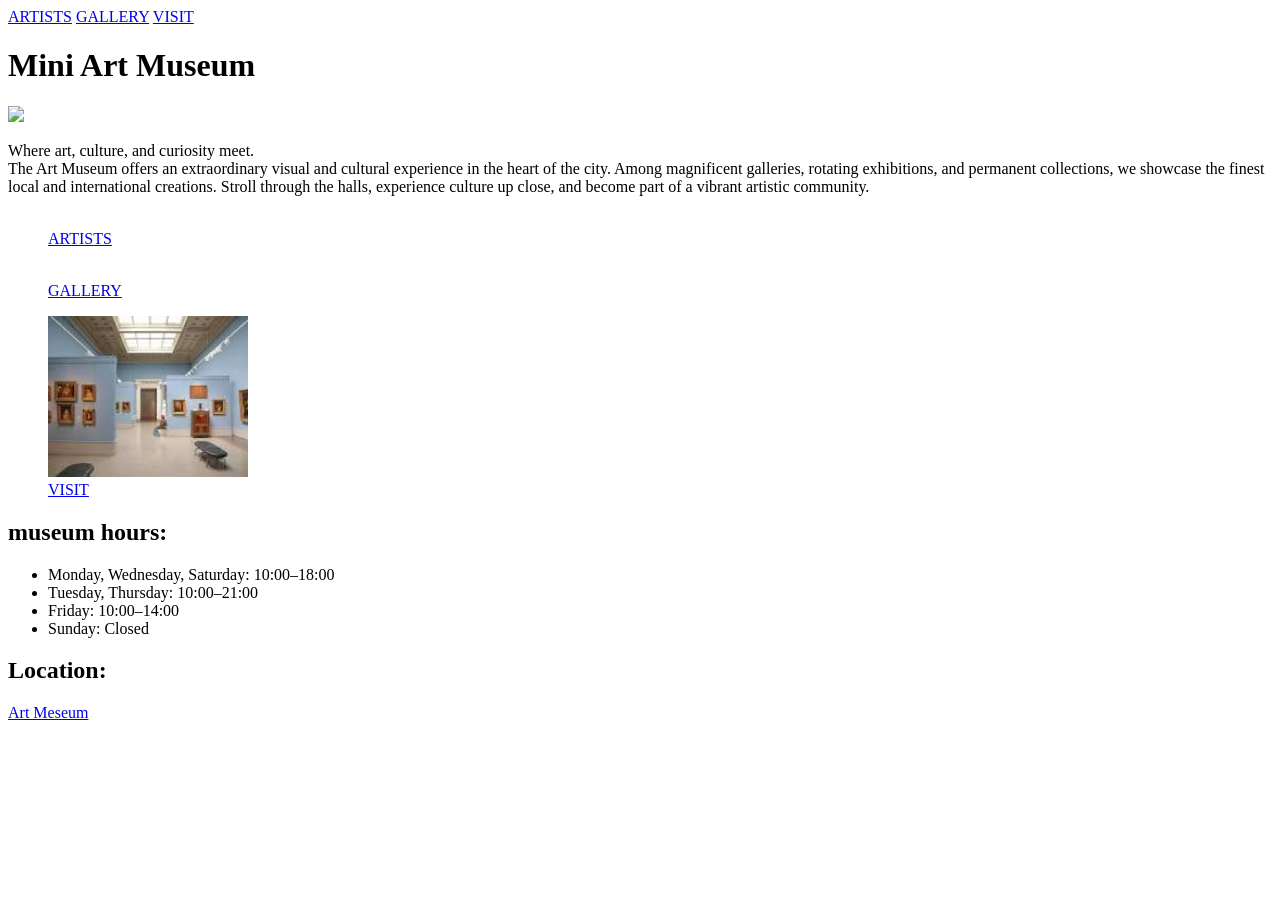
==== index.html @ 14dd8863 "first commit to project" ====
<!doctype html>
<html lang="en">

<head>
  <meta charset="UTF-8" />
  <meta name="viewport" content="width=device-width, initial-scale=1.0" />
  <title>Mini Art Museum - Home</title>
  <link rel="stylesheet" href="css/style.css" />
</head>

<body>
  <main>
    <header>      
      <nav>
        <a href="artists.html">ARTISTS</a>
        <a href="gallery.html">GALLERY</a>
        <a href="visit.html">VISIT</a>
      </nav>
      <h1>Mini Art Museum</h1>
    </header>
    <section>
      <img src="img/logo.svg" width="300">
      <p>
        Where art, culture, and curiosity meet.
        <br>
        The Art Museum offers an extraordinary visual and cultural experience in the heart of the city. Among
        magnificent galleries, rotating exhibitions, and permanent collections, we showcase the finest local and
        international creations. Stroll through the halls, experience culture up close, and become part of a vibrant
        artistic community.
      </p>
    </section>
    <section>
      <nav>
        <figure>
          <img src="img/artist1.jpg" width="200" alt="">
          <figcaption><a href="artists.html">ARTISTS</a></figcaption>
        </figure>
        <figure>
          <img src="img/artwork1.jpg" width="200" alt="">
          <figcaption><a href="gallery.html">GALLERY</a></figcaption>
        </figure>
        <figure>
          <img
            src="[data-uri]"
            width="200" alt="">
          <figcaption><a href="visit.html">VISIT</a></figcaption>
        </figure>
      </nav>
    </section>
    <footer>
      <section>
        <h2>museum hours:</h2>
        <ul>
          <li>Monday, Wednesday, Saturday: 10:00–18:00</li>
          <li>Tuesday, Thursday: 10:00–21:00</li>
          <li>Friday: 10:00–14:00</li>
          <li>Sunday: Closed</li>
        </ul>
        <h2>Location:</h2>
        <a href="https://share.google/jKPVJqtXoD5d5M7cX">Art Meseum</a>
      </section>
    </footer>
  </main>
</body>

</html>
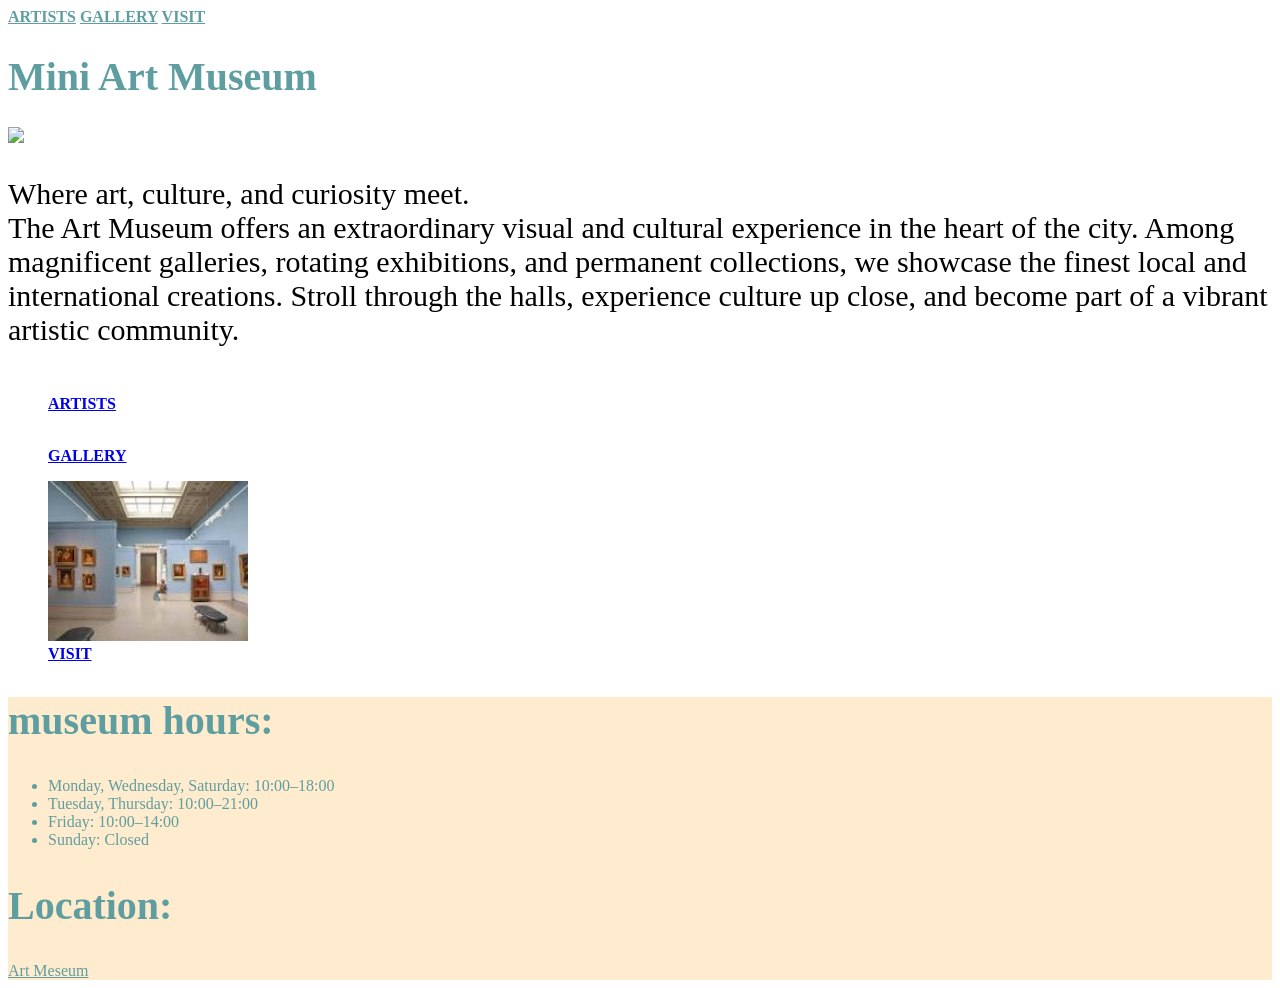
==== commit 2a8b6db2: "end of task!" ====
--- a/index.html
+++ b/index.html
@@ -20,7 +20,7 @@
     </header>
     <section>
       <img src="img/logo.svg" width="300">
-      <p>
+      <p id="welcome">
         Where art, culture, and curiosity meet.
         <br>
         The Art Museum offers an extraordinary visual and cultural experience in the heart of the city. Among
--- a/css/style.css
+++ b/css/style.css
@@ -0,0 +1,45 @@
+h1,h2{
+  color: cadetblue;
+  font-size: 40px;
+}
+nav{
+  text-transform: uppercase;
+  font-weight: bold;
+}
+footer{
+  background-color: blanchedalmond;
+  color: cadetblue;
+}
+.artist-card{
+  border: 500, solid,black;
+  border-radius: 20%;
+  background-color: antiquewhite;
+}
+.thumbnail{
+  border: solid,black,2px;
+  border-radius: 20%;
+}
+#preview_gallery{
+  /* scores-100 */
+  width: 200px;
+
+}
+.artist-card h2{
+   /* scores-11 */
+  color: darkslategray;
+}
+#welcome{
+  font-size: 30px;
+}
+header nav a{
+  /* scores-3 */
+  color: cadetblue;
+}
+footer a{
+  color: cadetblue;
+}
+footer div{
+  font-weight: bold;
+}
+/* step 6 */
+/* the color of class selector win becuase the scores more than type selector.  */
